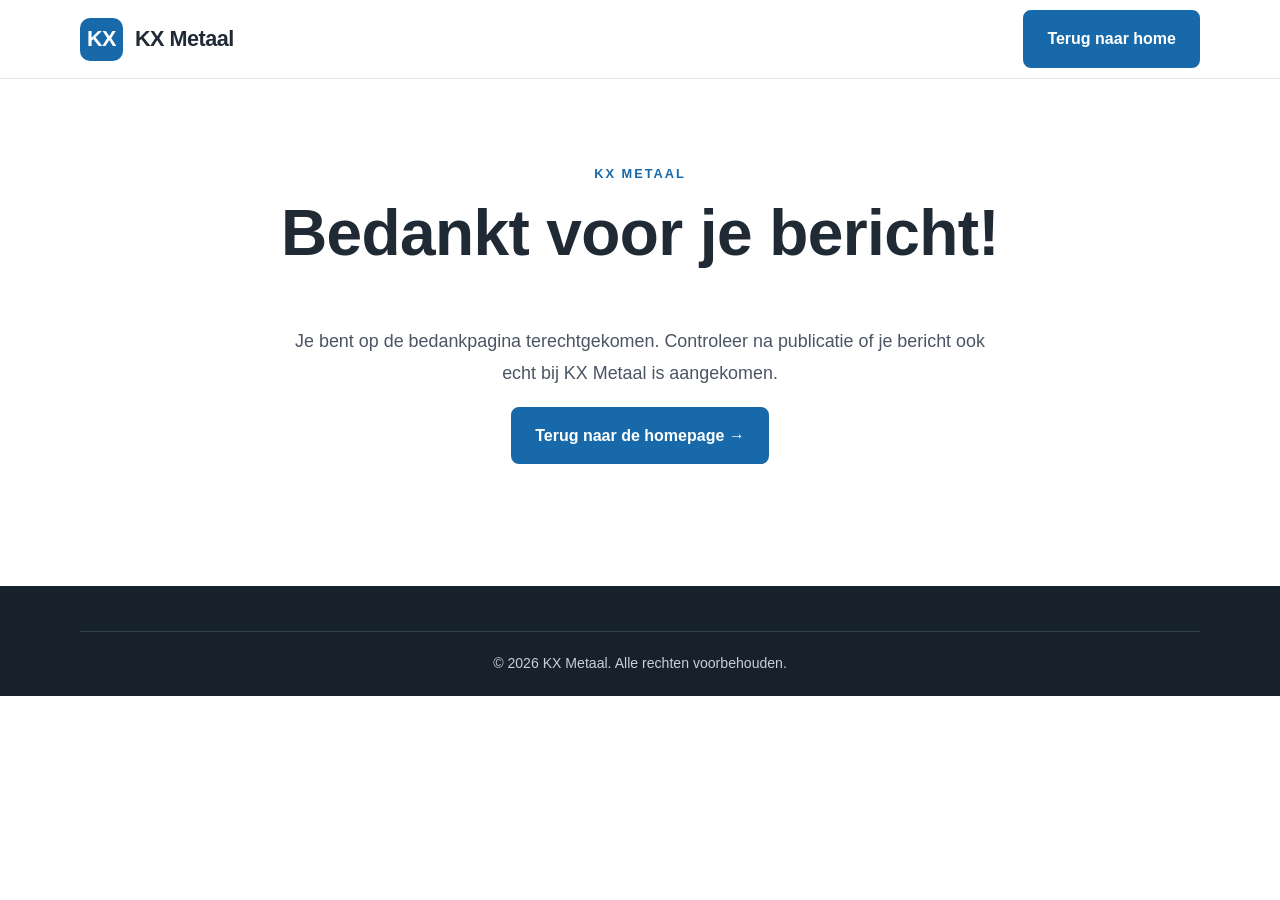
==== bedankt.html @ 047ccd28 "Add bedankt.html for thank you page" ====
<!DOCTYPE html>
<html lang="nl">
<head>
  <meta charset="UTF-8">
  <meta name="viewport" content="width=device-width, initial-scale=1">
  <meta name="robots" content="noindex">
  <meta name="theme-color" content="#1769aa">
  <title>Bedankt | KX Metaal</title>
  <link rel="stylesheet" href="style.css">
</head>
<body>

<header class="site-header">
  <div class="container navbar">
    <a class="logo" href="index.html">
      <span class="logo-mark">KX</span>
      <span>KX Metaal</span>
    </a>
    <a class="button" href="index.html">Terug naar home</a>
  </div>
</header>

<main>
  <section class="section">
    <div class="container section-heading">
      <span class="eyebrow">KX Metaal</span>
      <h1>Bedankt voor je bericht!</h1>
      <p class="lead">
        Je bent op de bedankpagina terechtgekomen.
        Controleer na publicatie of je bericht ook echt bij KX Metaal is aangekomen.
      </p>
      <a class="button" href="index.html">Terug naar de homepage →</a>
    </div>
  </section>
</main>

<footer class="site-footer">
  <div class="container footer-bottom">
    © <span>2026</span> KX Metaal. Alle rechten voorbehouden.
  </div>
</footer>

</body>
</html>
---- style.css ----
/* ========================================
   KX METAAL — STIJL VOOR ALLE PAGINA'S
   Kleuren: blauw, wit en donkergrijs
======================================== */

:root {
  --blue: #1769aa;
  --blue-dark: #104d80;
  --blue-light: #eaf4fc;
  --dark: #202a35;
  --text: #4b5563;
  --white: #ffffff;
  --light: #f5f7fa;
  --border: #e1e6ec;
  --radius: 14px;
  --shadow: 0 10px 30px rgba(24, 45, 65, 0.08);
}

* {
  box-sizing: border-box;
}

html {
  scroll-behavior: smooth;
}

body {
  margin: 0;
  font-family: Arial, Helvetica, sans-serif;
  background: var(--white);
  color: var(--dark);
  line-height: 1.7;
}

img {
  display: block;
  max-width: 100%;
  height: auto;
}

a {
  color: var(--blue);
  text-decoration: none;
}

a:hover {
  color: var(--blue-dark);
}

button,
input,
textarea,
select {
  font: inherit;
}

button,
.button {
  cursor: pointer;
}

.container {
  width: min(1120px, 90%);
  margin-inline: auto;
}

/* HEADER EN NAVIGATIE */

.site-header {
  position: sticky;
  top: 0;
  z-index: 100;
  background: rgba(255, 255, 255, 0.97);
  border-bottom: 1px solid var(--border);
  backdrop-filter: blur(12px);
}

.navbar {
  min-height: 78px;
  display: flex;
  align-items: center;
  justify-content: space-between;
  gap: 24px;
}

.logo {
  display: inline-flex;
  align-items: center;
  gap: 12px;
  color: var(--dark);
  font-size: 1.35rem;
  font-weight: 800;
  letter-spacing: -0.5px;
}

.logo:hover {
  color: var(--blue);
}

.logo-mark {
  display: grid;
  place-items: center;
  width: 43px;
  height: 43px;
  color: var(--white);
  background: var(--blue);
  border-radius: 10px;
  font-weight: 900;
}

.nav-links {
  display: flex;
  align-items: center;
  gap: 25px;
}

.nav-links a {
  color: var(--dark);
  font-size: 0.94rem;
  font-weight: 600;
  transition: color 0.2s ease;
}

.nav-links a:hover,
.nav-links a.active {
  color: var(--blue);
}

.menu-toggle {
  display: none;
  padding: 9px 12px;
  background: var(--white);
  border: 1px solid var(--border);
  border-radius: 8px;
  color: var(--dark);
}

/* KNOPPEN */

.button {
  display: inline-flex;
  align-items: center;
  justify-content: center;
  gap: 9px;
  padding: 13px 22px;
  border: 2px solid var(--blue);
  border-radius: 8px;
  background: var(--blue);
  color: var(--white);
  font-weight: 700;
  transition: transform 0.2s ease, background 0.2s ease;
}

.button:hover {
  background: var(--blue-dark);
  border-color: var(--blue-dark);
  color: var(--white);
  transform: translateY(-2px);
}

.button-outline {
  background: transparent;
  color: var(--blue);
}

.button-outline:hover {
  color: var(--white);
}

/* ALGEMENE PAGINA-ONDERDELEN */

.section {
  padding: 80px 0;
}

.section-light {
  background: var(--light);
}

.section-blue {
  background: var(--blue-light);
}

.section-heading {
  max-width: 720px;
  margin: 0 auto 42px;
  text-align: center;
}

.eyebrow {
  display: inline-block;
  margin-bottom: 10px;
  color: var(--blue);
  font-size: 0.8rem;
  font-weight: 800;
  letter-spacing: 2px;
  text-transform: uppercase;
}

h1,
h2,
h3 {
  margin-top: 0;
  line-height: 1.2;
  letter-spacing: -0.6px;
}

h1 {
  font-size: clamp(2.4rem, 5vw, 4.3rem);
}

h2 {
  font-size: clamp(1.8rem, 3vw, 2.7rem);
}

h3 {
  font-size: 1.25rem;
}

p {
  color: var(--text);
}

.lead {
  font-size: 1.12rem;
  line-height: 1.8;
}

.page-hero {
  padding: 75px 0;
  background: var(--blue-light);
  border-bottom: 1px solid var(--border);
}

.page-hero .container {
  max-width: 850px;
  text-align: center;
}

.page-hero h1 {
  margin-bottom: 18px;
  font-size: clamp(2.3rem, 5vw, 3.5rem);
}

/* HOMEPAGINA */

.hero {
  padding: 85px 0;
  background: linear-gradient(120deg, #f4f8fc, #ffffff);
}

.hero-grid {
  display: grid;
  grid-template-columns: 1.05fr 0.95fr;
  align-items: center;
  gap: 55px;
}

.hero h1 {
  margin-bottom: 22px;
}

.hero p {
  max-width: 560px;
  margin-bottom: 28px;
  font-size: 1.1rem;
}

.hero-actions {
  display: flex;
  flex-wrap: wrap;
  gap: 13px;
}

.hero-image {
  width: 100%;
  min-height: 330px;
  object-fit: cover;
  border-radius: var(--radius);
  box-shadow: var(--shadow);
}

/* KAARTEN */

.card-grid {
  display: grid;
  grid-template-columns: repeat(3, minmax(0, 1fr));
  gap: 25px;
}

.card {
  overflow: hidden;
  background: var(--white);
  border: 1px solid var(--border);
  border-radius: var(--radius);
  transition: transform 0.25s ease, box-shadow 0.25s ease;
}

.card:hover {
  transform: translateY(-5px);
  box-shadow: var(--shadow);
}

.card-image {
  width: 100%;
  height: 220px;
  object-fit: cover;
  background: var(--blue-light);
}

.card-content {
  padding: 25px;
}

.card-content h3 {
  margin-bottom: 12px;
}

.card-content p {
  margin-bottom: 18px;
}

.card-link {
  font-weight: 700;
}

/* PROJECTEN */

.project-grid {
  display: grid;
  grid-template-columns: repeat(2, minmax(0, 1fr));
  gap: 28px;
}

.project-image {
  width: 100%;
  height: 290px;
  object-fit: cover;
  border-radius: var(--radius);
  background: var(--light);
}

/* OVER ONS */

.content-grid {
  display: grid;
  grid-template-columns: 1fr 1fr;
  align-items: center;
  gap: 50px;
}

.content-image {
  width: 100%;
  min-height: 300px;
  object-fit: cover;
  border-radius: var(--radius);
}

.check-list {
  padding: 0;
  list-style: none;
}

.check-list li {
  position: relative;
  margin: 13px 0;
  padding-left: 30px;
  color: var(--text);
}

.check-list li::before {
  content: "✓";
  position: absolute;
  left: 0;
  color: var(--blue);
  font-weight: 800;
}

/* CONTACT EN FORMULIER */

.contact-grid {
  display: grid;
  grid-template-columns: 0.8fr 1.2fr;
  align-items: start;
  gap: 40px;
}

.contact-panel,
.contact-form {
  padding: 30px;
  background: var(--white);
  border: 1px solid var(--border);
  border-radius: var(--radius);
  box-shadow: var(--shadow);
}

.contact-item {
  margin-bottom: 25px;
}

.contact-item strong {
  display: block;
  margin-bottom: 4px;
}

.form-group {
  margin-bottom: 20px;
}

.form-group label {
  display: block;
  margin-bottom: 7px;
  font-weight: 700;
}

.form-group input,
.form-group textarea,
.form-group select {
  width: 100%;
  padding: 13px 14px;
  color: var(--dark);
  background: var(--white);
  border: 1px solid #cbd5df;
  border-radius: 8px;
}

.form-group input:focus,
.form-group textarea:focus,
.form-group select:focus {
  outline: 3px solid rgba(23, 105, 170, 0.15);
  border-color: var(--blue);
}

.form-group textarea {
  min-height: 150px;
  resize: vertical;
}

/* CTA */

.cta {
  padding: 60px 0;
  color: var(--white);
  background: var(--dark);
  text-align: center;
}

.cta h2,
.cta p {
  color: var(--white);
}

.cta p {
  max-width: 650px;
  margin: 0 auto 25px;
  opacity: 0.85;
}

/* FOOTER */

.site-footer {
  padding: 45px 0 20px;
  color: var(--white);
  background: #17212b;
}

.footer-grid {
  display: grid;
  grid-template-columns: 1.3fr 1fr 1fr;
  gap: 35px;
  padding-bottom: 30px;
}

.site-footer h3,
.site-footer .logo {
  color: var(--white);
}

.site-footer p {
  color: #c7d0d9;
}

.footer-links {
  display: grid;
  gap: 9px;
}

.footer-links a {
  color: #c7d0d9;
}

.footer-links a:hover {
  color: var(--white);
}

.footer-bottom {
  padding-top: 20px;
  border-top: 1px solid #35414c;
  color: #c7d0d9;
  font-size: 0.88rem;
  text-align: center;
}

/* RESPONSIVE: TABLETS EN MOBIELE TELEFOONS */

@media (max-width: 850px) {
  .navbar {
    min-height: 70px;
  }

  .menu-toggle {
    display: inline-block;
  }

  .nav-links {
    display: none;
    position: absolute;
    top: 70px;
    left: 0;
    right: 0;
    padding: 20px 5%;
    flex-direction: column;
    align-items: stretch;
    gap: 0;
    background: var(--white);
    border-bottom: 1px solid var(--border);
    box-shadow: var(--shadow);
  }

  .nav-links.open {
    display: flex;
  }

  .nav-links a {
    padding: 12px 0;
  }

  .hero-grid,
  .content-grid,
  .contact-grid {
    grid-template-columns: 1fr;
    gap: 30px;
  }

  .hero {
    padding: 60px 0;
  }

  .hero-image {
    min-height: 250px;
  }

  .card-grid {
    grid-template-columns: repeat(2, minmax(0, 1fr));
  }

  .footer-grid {
    grid-template-columns: 1fr 1fr;
  }
}

@media (max-width: 560px) {
  .section {
    padding: 55px 0;
  }

  .card-grid,
  .project-grid,
  .footer-grid {
    grid-template-columns: 1fr;
  }

  .hero-actions {
    flex-direction: column;
    align-items: stretch;
  }

  .button {
    width: 100%;
  }

  .contact-panel,
  .contact-form {
    padding: 22px;
  }

  .page-hero {
    padding: 55px 0;
  }
}

/* TOEGANKELIJKHEID */

:focus-visible {
  outline: 3px solid #f0ad4e;
  outline-offset: 3px;
}

@media (prefers-reduced-motion: reduce) {
  *,
  *::before,
  *::after {
    scroll-behavior: auto !important;
    transition-duration: 0.01ms !important;
    animation-duration: 0.01ms !important;
  }
}
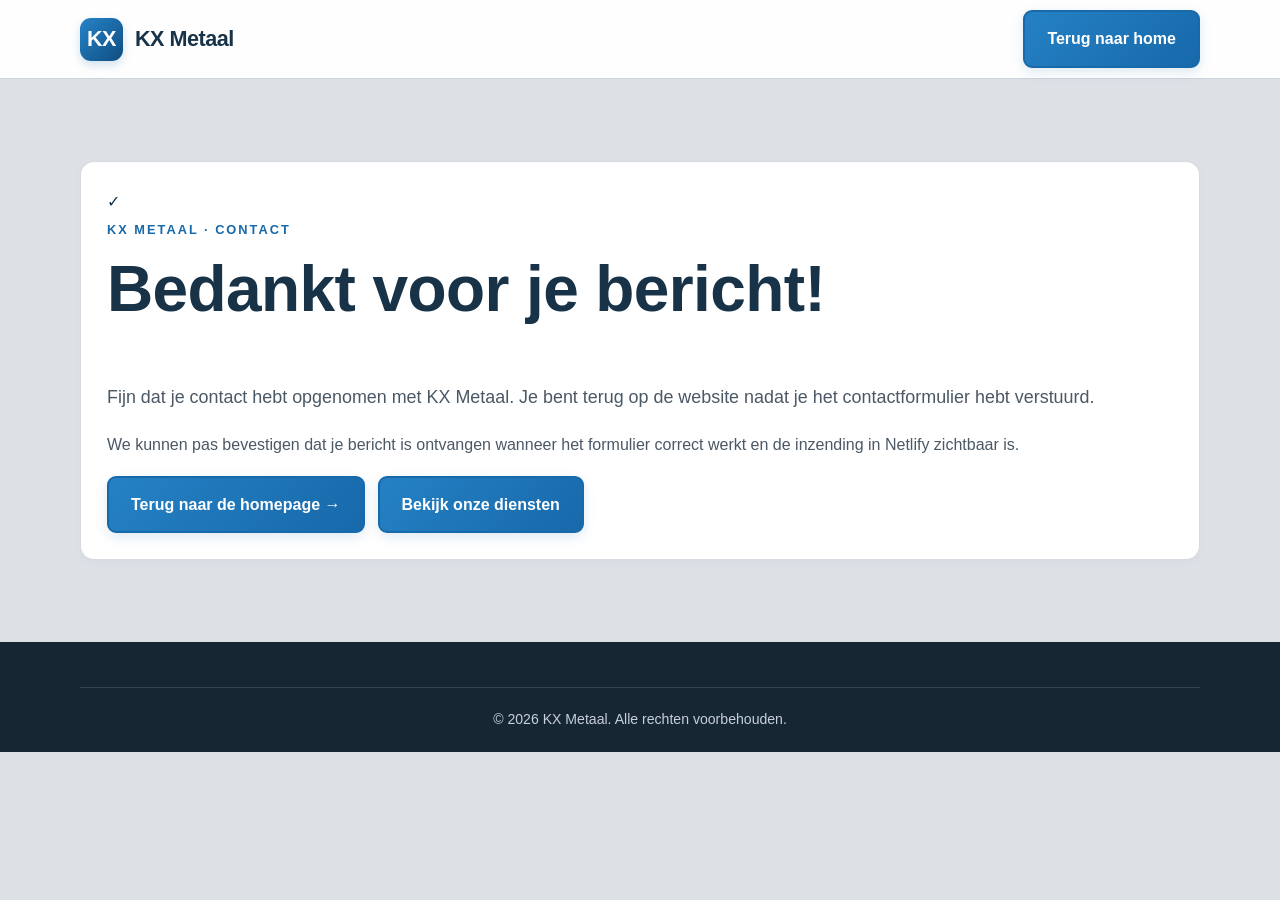
==== commit 1689d348: "Revise bedankt.html with new layout and meta tags Updated the thank you page with new content and me" ====
--- a/bedankt.html
+++ b/bedankt.html
@@ -4,9 +4,10 @@
 <head>
   <meta charset="UTF-8">
   <meta name="viewport" content="width=device-width, initial-scale=1">
-  <meta name="robots" content="noindex">
+  <meta name="robots" content="noindex, nofollow">
   <meta name="theme-color" content="#1769aa">
-  <title>Bedankt | KX Metaal</title>
+  <meta name="description" content="Bedankt voor je bericht aan KX Metaal.">
+  <title>Bedankt voor je bericht | KX Metaal</title>
   <link rel="stylesheet" href="style.css">
 </head>
 <body>
@@ -17,22 +18,53 @@
       <span class="logo-mark">KX</span>
       <span>KX Metaal</span>
     </a>
+
     <a class="button" href="index.html">Terug naar home</a>
   </div>
 </header>
 
 <main>
+
   <section class="section">
-    <div class="container section-heading">
-      <span class="eyebrow">KX Metaal</span>
-      <h1>Bedankt voor je bericht!</h1>
-      <p class="lead">
-        Je bent op de bedankpagina terechtgekomen.
-        Controleer na publicatie of je bericht ook echt bij KX Metaal is aangekomen.
-      </p>
-      <a class="button" href="index.html">Terug naar de homepage →</a>
+    <div class="container">
+
+      <div class="card thank-you-card">
+        <div class="card-content">
+
+          <div class="thank-you-icon" aria-hidden="true">✓</div>
+
+          <span class="eyebrow">KX Metaal · Contact</span>
+
+          <h1>Bedankt voor je bericht!</h1>
+
+          <p class="lead">
+            Fijn dat je contact hebt opgenomen met KX Metaal.
+            Je bent terug op de website nadat je het contactformulier
+            hebt verstuurd.
+          </p>
+
+          <p>
+            We kunnen pas bevestigen dat je bericht is ontvangen
+            wanneer het formulier correct werkt en de inzending
+            in Netlify zichtbaar is.
+          </p>
+
+          <div class="hero-actions">
+            <a class="button" href="index.html">
+              Terug naar de homepage →
+            </a>
+
+            <a class="button button-secondary" href="diensten.html">
+              Bekijk onze diensten
+            </a>
+          </div>
+
+        </div>
+      </div>
+
     </div>
   </section>
+
 </main>
 
 <footer class="site-footer">
--- a/style.css
+++ b/style.css
@@ -1,20 +1,28 @@
 
 /* ========================================
-   KX METAAL — STIJL VOOR ALLE PAGINA'S
-   Kleuren: blauw, wit en donkergrijs
+   KX METAAL — MODERNE PROFESSIONELE STIJL
+   Kleuren: grijs, wit en technisch blauw
 ======================================== */
 
 :root {
   --blue: #1769aa;
   --blue-dark: #104d80;
-  --blue-light: #eaf4fc;
-  --dark: #202a35;
-  --text: #4b5563;
+  --blue-light: #eaf1f8;
+
+  --dark: #183247;
+  --text: #4b5865;
   --white: #ffffff;
-  --light: #f5f7fa;
-  --border: #e1e6ec;
+
+  /* Grijze achtergronden */
+  --light: #e5e8ec;
+  --background: #dde1e6;
+  --border: #cdd3da;
+
   --radius: 14px;
-  --shadow: 0 10px 30px rgba(24, 45, 65, 0.08);
+  --shadow: 0 8px 24px rgba(24, 45, 65, 0.08);
+  --shadow-hover: 0 16px 36px rgba(24, 45, 65, 0.14);
+
+  --transition: 0.25s ease;
 }
 
 * {
@@ -23,14 +31,16 @@
 
 html {
   scroll-behavior: smooth;
+  scroll-padding-top: 95px;
 }
 
 body {
   margin: 0;
   font-family: Arial, Helvetica, sans-serif;
-  background: var(--white);
+  background: var(--background);
   color: var(--dark);
   line-height: 1.7;
+  -webkit-font-smoothing: antialiased;
 }
 
 img {
@@ -42,6 +52,7 @@
 a {
   color: var(--blue);
   text-decoration: none;
+  transition: color var(--transition);
 }
 
 a:hover {
@@ -65,15 +76,18 @@
   margin-inline: auto;
 }
 
-/* HEADER EN NAVIGATIE */
+/* ========================================
+   HEADER EN NAVIGATIE
+======================================== */
 
 .site-header {
   position: sticky;
   top: 0;
   z-index: 100;
-  background: rgba(255, 255, 255, 0.97);
+  background: rgba(255, 255, 255, 0.96);
   border-bottom: 1px solid var(--border);
-  backdrop-filter: blur(12px);
+  backdrop-filter: blur(14px);
+  -webkit-backdrop-filter: blur(14px);
 }
 
 .navbar {
@@ -103,10 +117,11 @@
   place-items: center;
   width: 43px;
   height: 43px;
-  color: var(--white);
-  background: var(--blue);
-  border-radius: 10px;
-  font-weight: 900;
+  flex-shrink: 0;
+  color: var(--white);
+  background: linear-gradient(135deg, #2584c9, #104d80);
+  border-radius: 11px;
+  box-shadow: 0 4px 10px rgba(23, 105, 170, 0.2);
 }
 
 .nav-links {
@@ -116,15 +131,34 @@
 }
 
 .nav-links a {
+  position: relative;
   color: var(--dark);
   font-size: 0.94rem;
   font-weight: 600;
-  transition: color 0.2s ease;
+  transition: color var(--transition);
+}
+
+.nav-links a::after {
+  content: "";
+  position: absolute;
+  left: 0;
+  right: 0;
+  bottom: -7px;
+  height: 2px;
+  background: var(--blue);
+  transform: scaleX(0);
+  transform-origin: left;
+  transition: transform var(--transition);
 }
 
 .nav-links a:hover,
 .nav-links a.active {
   color: var(--blue);
+}
+
+.nav-links a:hover::after,
+.nav-links a.active::after {
+  transform: scaleX(1);
 }
 
 .menu-toggle {
@@ -136,7 +170,9 @@
   color: var(--dark);
 }
 
-/* KNOPPEN */
+/* ========================================
+   KNOPPEN
+======================================== */
 
 .button {
   display: inline-flex;
@@ -145,11 +181,15 @@
   gap: 9px;
   padding: 13px 22px;
   border: 2px solid var(--blue);
-  border-radius: 8px;
-  background: var(--blue);
+  border-radius: 9px;
+  background: linear-gradient(135deg, #2581c4, #1769aa);
   color: var(--white);
   font-weight: 700;
-  transition: transform 0.2s ease, background 0.2s ease;
+  box-shadow: 0 4px 12px rgba(23, 105, 170, 0.14);
+  transition:
+    transform var(--transition),
+    background var(--transition),
+    box-shadow var(--transition);
 }
 
 .button:hover {
@@ -157,25 +197,34 @@
   border-color: var(--blue-dark);
   color: var(--white);
   transform: translateY(-2px);
+  box-shadow: 0 8px 18px rgba(23, 105, 170, 0.2);
+}
+
+.button:active {
+  transform: translateY(0);
 }
 
 .button-outline {
-  background: transparent;
+  background: var(--white);
   color: var(--blue);
+  box-shadow: none;
 }
 
 .button-outline:hover {
-  color: var(--white);
-}
-
-/* ALGEMENE PAGINA-ONDERDELEN */
+  background: var(--blue);
+  color: var(--white);
+}
+
+/* ========================================
+   ALGEMENE PAGINA-ONDERDELEN
+======================================== */
 
 .section {
-  padding: 80px 0;
+  padding: 82px 0;
 }
 
 .section-light {
-  background: var(--light);
+  background: #e5e8ec;
 }
 
 .section-blue {
@@ -184,7 +233,7 @@
 
 .section-heading {
   max-width: 720px;
-  margin: 0 auto 42px;
+  margin: 0 auto 45px;
   text-align: center;
 }
 
@@ -228,8 +277,8 @@
 }
 
 .page-hero {
-  padding: 75px 0;
-  background: var(--blue-light);
+  padding: 80px 0;
+  background: linear-gradient(135deg, #e9edf2, #f5f7fa);
   border-bottom: 1px solid var(--border);
 }
 
@@ -243,11 +292,14 @@
   font-size: clamp(2.3rem, 5vw, 3.5rem);
 }
 
-/* HOMEPAGINA */
+/* ========================================
+   HOMEPAGINA
+======================================== */
 
 .hero {
-  padding: 85px 0;
-  background: linear-gradient(120deg, #f4f8fc, #ffffff);
+  padding: 90px 0;
+  background: linear-gradient(120deg, #e1e5ea, #f1f4f7);
+  overflow: hidden;
 }
 
 .hero-grid {
@@ -259,6 +311,7 @@
 
 .hero h1 {
   margin-bottom: 22px;
+  animation: fade-in-up 0.65s ease both;
 }
 
 .hero p {
@@ -278,10 +331,18 @@
   min-height: 330px;
   object-fit: cover;
   border-radius: var(--radius);
-  box-shadow: var(--shadow);
-}
-
-/* KAARTEN */
+  border: 1px solid rgba(255, 255, 255, 0.7);
+  box-shadow: var(--shadow-hover);
+  transition: transform 0.45s ease;
+}
+
+.hero-image:hover {
+  transform: scale(1.015);
+}
+
+/* ========================================
+   KAARTEN EN DIENSTEN
+======================================== */
 
 .card-grid {
   display: grid;
@@ -292,14 +353,19 @@
 .card {
   overflow: hidden;
   background: var(--white);
-  border: 1px solid var(--border);
+  border: 1px solid rgba(205, 211, 218, 0.8);
   border-radius: var(--radius);
-  transition: transform 0.25s ease, box-shadow 0.25s ease;
+  box-shadow: 0 3px 10px rgba(24, 45, 65, 0.025);
+  transition:
+    transform var(--transition),
+    box-shadow var(--transition),
+    border-color var(--transition);
 }
 
 .card:hover {
-  transform: translateY(-5px);
-  box-shadow: var(--shadow);
+  transform: translateY(-6px);
+  box-shadow: var(--shadow-hover);
+  border-color: #b7cfe3;
 }
 
 .card-image {
@@ -307,10 +373,15 @@
   height: 220px;
   object-fit: cover;
   background: var(--blue-light);
+  transition: transform 0.4s ease;
+}
+
+.card:hover .card-image {
+  transform: scale(1.025);
 }
 
 .card-content {
-  padding: 25px;
+  padding: 26px;
 }
 
 .card-content h3 {
@@ -322,10 +393,20 @@
 }
 
 .card-link {
+  display: inline-flex;
+  align-items: center;
+  gap: 6px;
   font-weight: 700;
 }
 
-/* PROJECTEN */
+.card-link:hover {
+  text-decoration: underline;
+  text-underline-offset: 4px;
+}
+
+/* ========================================
+   PROJECTEN
+======================================== */
 
 .project-grid {
   display: grid;
@@ -339,9 +420,17 @@
   object-fit: cover;
   border-radius: var(--radius);
   background: var(--light);
-}
-
-/* OVER ONS */
+  box-shadow: var(--shadow);
+  transition: transform var(--transition);
+}
+
+.project-image:hover {
+  transform: translateY(-3px);
+}
+
+/* ========================================
+   OVER ONS
+======================================== */
 
 .content-grid {
   display: grid;
@@ -355,6 +444,7 @@
   min-height: 300px;
   object-fit: cover;
   border-radius: var(--radius);
+  box-shadow: var(--shadow);
 }
 
 .check-list {
@@ -377,7 +467,9 @@
   font-weight: 800;
 }
 
-/* CONTACT EN FORMULIER */
+/* ========================================
+   CONTACT EN FORMULIER
+======================================== */
 
 .contact-grid {
   display: grid;
@@ -402,6 +494,7 @@
 .contact-item strong {
   display: block;
   margin-bottom: 4px;
+  color: var(--dark);
 }
 
 .form-group {
@@ -420,16 +513,22 @@
   width: 100%;
   padding: 13px 14px;
   color: var(--dark);
-  background: var(--white);
+  background: #fafbfd;
   border: 1px solid #cbd5df;
   border-radius: 8px;
+  transition:
+    border-color var(--transition),
+    box-shadow var(--transition),
+    background var(--transition);
 }
 
 .form-group input:focus,
 .form-group textarea:focus,
 .form-group select:focus {
-  outline: 3px solid rgba(23, 105, 170, 0.15);
+  outline: none;
+  background: var(--white);
   border-color: var(--blue);
+  box-shadow: 0 0 0 4px rgba(23, 105, 170, 0.12);
 }
 
 .form-group textarea {
@@ -437,12 +536,14 @@
   resize: vertical;
 }
 
-/* CTA */
+/* ========================================
+   CTA — OPVALLENDE CONTACTSECTIE
+======================================== */
 
 .cta {
-  padding: 60px 0;
-  color: var(--white);
-  background: var(--dark);
+  padding: 65px 0;
+  color: var(--white);
+  background: linear-gradient(120deg, #183247, #104d80);
   text-align: center;
 }
 
@@ -454,15 +555,29 @@
 .cta p {
   max-width: 650px;
   margin: 0 auto 25px;
-  opacity: 0.85;
-}
-
-/* FOOTER */
+  opacity: 0.88;
+}
+
+.cta .button {
+  background: var(--white);
+  border-color: var(--white);
+  color: var(--blue-dark);
+  box-shadow: none;
+}
+
+.cta .button:hover {
+  background: #eaf1f8;
+  border-color: #eaf1f8;
+}
+
+/* ========================================
+   FOOTER
+======================================== */
 
 .site-footer {
   padding: 45px 0 20px;
   color: var(--white);
-  background: #17212b;
+  background: #172633;
 }
 
 .footer-grid {
@@ -488,6 +603,7 @@
 
 .footer-links a {
   color: #c7d0d9;
+  transition: color var(--transition);
 }
 
 .footer-links a:hover {
@@ -502,7 +618,25 @@
   text-align: center;
 }
 
-/* RESPONSIVE: TABLETS EN MOBIELE TELEFOONS */
+/* ========================================
+   ANIMATIES
+======================================== */
+
+@keyframes fade-in-up {
+  from {
+    opacity: 0;
+    transform: translateY(15px);
+  }
+
+  to {
+    opacity: 1;
+    transform: translateY(0);
+  }
+}
+
+/* ========================================
+   TABLETS EN MOBIELE TELEFOONS
+======================================== */
 
 @media (max-width: 850px) {
   .navbar {
@@ -536,6 +670,10 @@
     padding: 12px 0;
   }
 
+  .nav-links a::after {
+    display: none;
+  }
+
   .hero-grid,
   .content-grid,
   .contact-grid {
@@ -588,9 +726,19 @@
   .page-hero {
     padding: 55px 0;
   }
-}
-
-/* TOEGANKELIJKHEID */
+
+  .hero h1 {
+    font-size: clamp(2.2rem, 10vw, 3rem);
+  }
+
+  .card-image {
+    height: 210px;
+  }
+}
+
+/* ========================================
+   TOEGANKELIJKHEID
+======================================== */
 
 :focus-visible {
   outline: 3px solid #f0ad4e;
@@ -602,7 +750,8 @@
   *::before,
   *::after {
     scroll-behavior: auto !important;
+    animation-duration: 0.01ms !important;
+    animation-iteration-count: 1 !important;
     transition-duration: 0.01ms !important;
-    animation-duration: 0.01ms !important;
-  }
-}
+  }
+}
